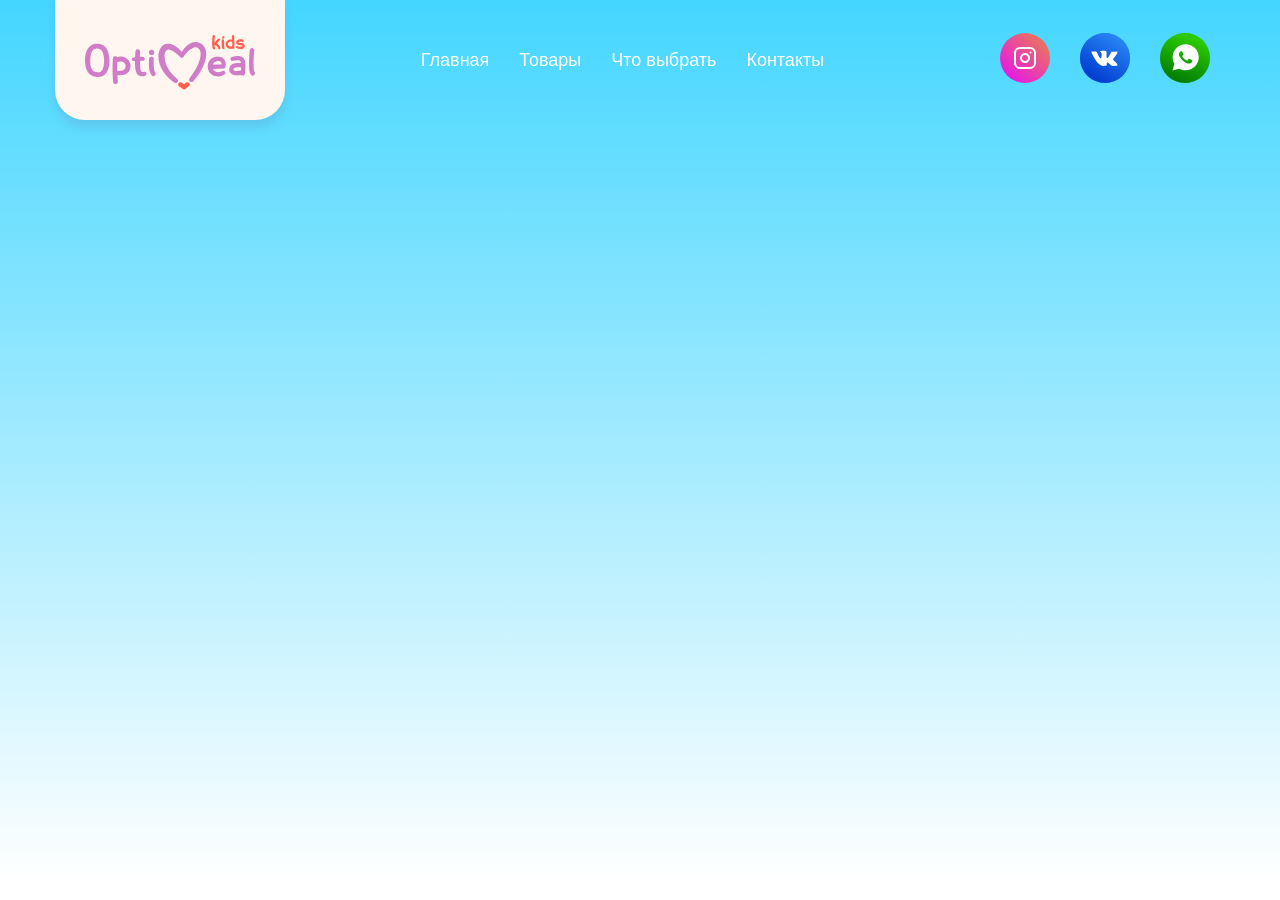
==== index.html @ 4600ac70 "Сверстали шапку" ====
<!DOCTYPE html>
<html lang="ru">
<head>
    <meta charset="UTF-8">
    <meta name="viewport" content="width=device-width, initial-scale=1.0">
    <link rel="preconnect" href="https://fonts.googleapis.com">
    <link rel="preconnect" href="https://fonts.gstatic.com" crossorigin>
    <link href="https://fonts.googleapis.com/css2?family=M+PLUS+Rounded+1c&display=swap" rel="stylesheet">
    <link rel="stylesheet" href="CSS/normalize.css">
    <link rel="stylesheet" href="CSS/style.css">
    <title>Детский мир</title>
</head>
<body>
    <header class="header">
        <div class="navbar container">
            <div class="logo-box">
                <a href="index.html" class="logo-link">
                    <img src="img/logo.svg" alt="logo-detmir" class="logo">
                </a>
            </div>
            <nav class="nav">
                <ul class="menu">
                    <li class="menu-item">
                        <a href="#" class="menu-link">Главная</a>
                    </li>
                    <li class="menu-item">
                        <a href="#" class="menu-link">Товары</a>
                    </li>
                    <li class="menu-item">
                        <a href="#" class="menu-link">Что выбрать</a>
                    </li>
                    <li class="menu-item">
                        <a href="#" class="menu-link">Контакты</a>
                    </li>
                </ul>
            </nav>
            <div class="social">
                <ul class="social-list">
                    <li class="social-item">
                        <a href="#" class="social-link">
                            <img src="img/instagramm.svg" alt="instagramm" class="social-icon">
                        </a>
                    </li>
                    <li class="social-item">
                        <a href="#" class="social-link">
                            <img src="img/vk.svg" alt="vk" class="social-icon">
                        </a>
                    </li>
                    <li class="social-item">
                        <a href="#" class="social-link">
                            <img src="img/watsapp.svg" alt="watsapp" class="social-icon">
                        </a>
                    </li>
                </ul>
            </div>
        </div>
    </header>
</body>
</html>
---- CSS/style.css ----
* {
    box-sizing: border-box;
}
body {
    font-family: "Rounded Mplus 1c", sans-serif;
}
.header {
    background: linear-gradient(360deg, rgba(245, 245, 245, 0) 1.5%, #44d6ff 100%);
    max-width: 1921px;
    height: 896px;
}
.container {
    max-width: 1170px;
    display: flex;
    justify-content: space-between;
    align-items: center;
    margin: auto;
}
.logo-box {
    border-radius: 0 0 30px 30px;
    width: 230px;
    height: 120px;
    box-shadow: 0 7px 8px 0 rgba(97, 123, 163, 0.21);
    background: #fff6ef;
    margin-right: 15px;
}
.logo {
    margin: 35px 30px 30px 30px;
}
.menu {
    margin: 0;
    padding: 0;
    display: flex;
    list-style: none;
}
.menu-link {
    padding: 0 15px;
    text-decoration: none;
    color: white;
    font-weight: 400;
    font-size: 18px;
}
.menu-link:hover {
    border: 2px solid #fff;
    border-radius: 30px;
    width: 100px;
    height: 40px;
    font-weight: 800;
    padding: 6px;
}
.social-list {
    display: flex;
    list-style: none;
}
.social-icon {
    padding: 0 15px;
}
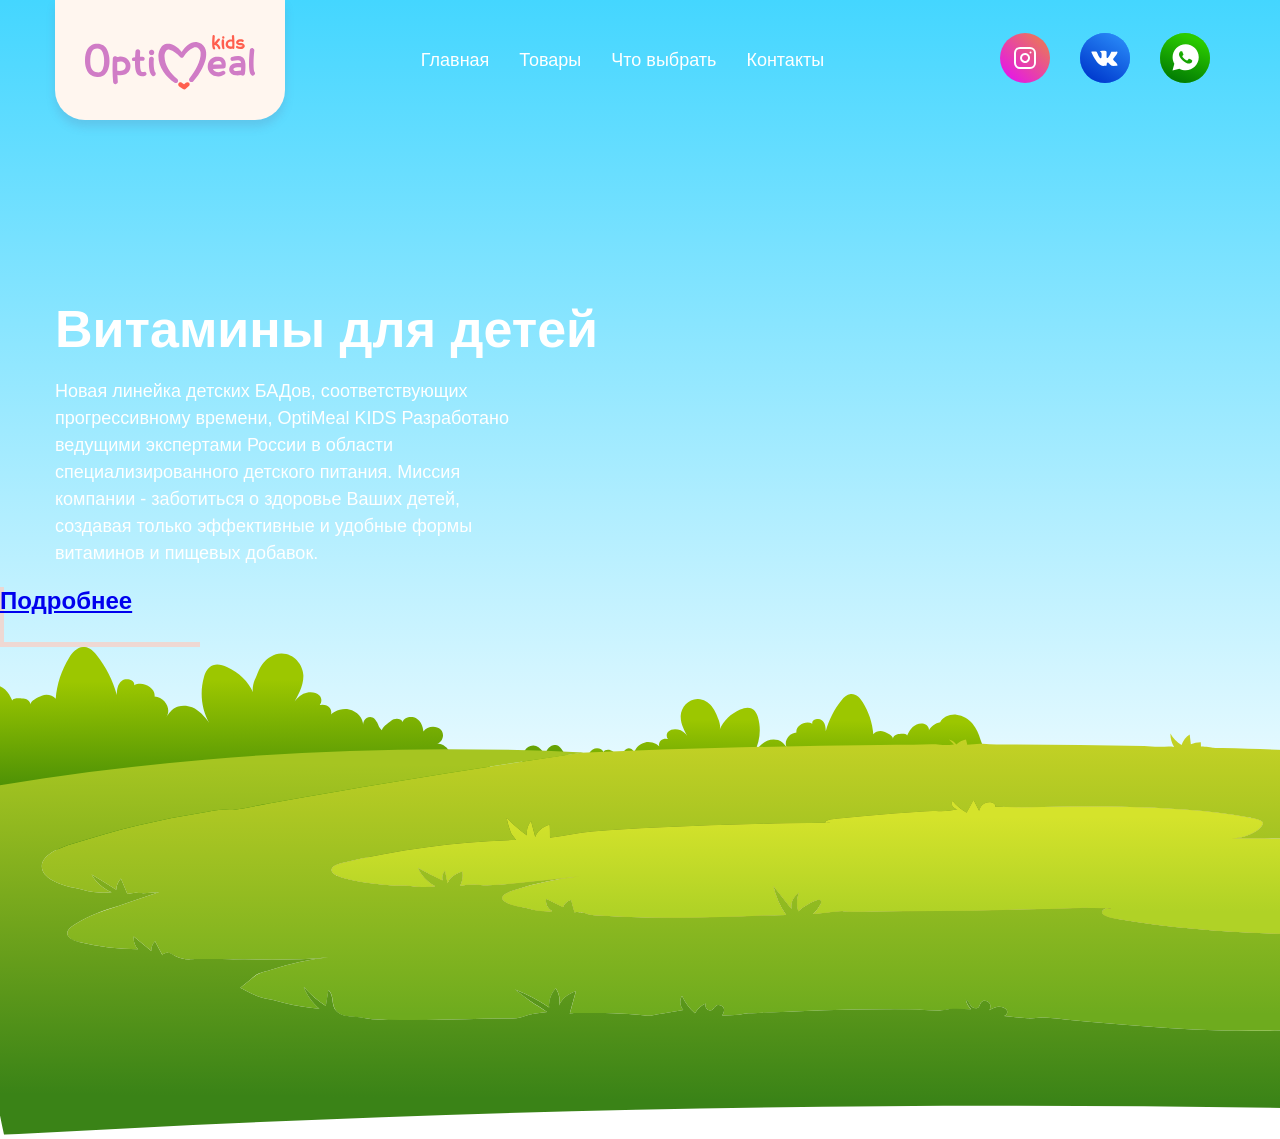
==== commit e8dbfccb: "Начали верстать main" ====
--- a/index.html
+++ b/index.html
@@ -54,6 +54,93 @@
                 </ul>
             </div>
         </div>
+        <div class="text container">
+            <div class="text-info">
+                <h1 class="text-title">Витамины для детей</h1>
+                <p class="text-description">Новая линейка детских БАДов, соответствующих прогрессивному времени, OptiMeal KIDS 
+                Разработано ведущими экспертами России в области специализированного детского питания. 
+                Миссия компании - заботиться о здоровье Ваших детей, создавая только эффективные и удобные формы витаминов и пищевых добавок.</p>
+            </div>
+        </div>
+        <div class="button">
+                <a href="#" class="button-text">Подробнее</a>
+        </div>
+        <div>
+            <svg width="1920" height="488" viewBox="0 0 1920 488" fill="none" xmlns="http://www.w3.org/2000/svg">
+            <g clip-path="url(#clip0_605_88)">
+                <path d="M540.56 202.66C542.46 202.66 545.83 200.22 547.38 199.32C549.701 197.995 551.924 196.505 554.03 194.86C557.03 192.46 558.61 189.86 560.35 186.77C562.52 182.85 566.29 180.01 569.75 176.97L582.49 165.77C586.49 162.21 590.55 158.63 594.62 155.1C595.749 153.926 597.275 153.213 598.9 153.1C609.34 151.72 619.99 151.96 630.51 152.23C632.02 147.57 628.24 142.14 622.81 141.18C617.38 140.22 611.47 143.93 610.81 148.73C613.19 142.82 606.57 136.35 599.43 135.87C592.29 135.39 585.62 139.23 580.84 143.87C582.71 139.87 584.62 135.8 584.44 131.51C584.26 127.22 581.44 122.72 576.66 121.64C571.88 120.56 566.23 124.64 567.74 128.74C568.938 124.997 569.26 121.028 568.681 117.141C568.102 113.254 566.637 109.551 564.4 106.32C562.92 104.13 560.63 100.14 558.2 98.64C557.403 98.2481 556.535 98.0212 555.649 97.9731C554.762 97.925 553.875 98.0566 553.04 98.36C546.35 100.24 543.04 109.36 548.58 113.72C546.36 108.83 540.58 98.72 533.51 98.42C524.51 98.06 521.37 109.27 522.36 115.12C523.23 120.27 523.73 125.41 525.27 130.47C525.47 127.11 521.84 123.97 517.99 124.18C514.14 124.39 510.99 127.9 511.66 131.18C513.53 126.05 509.41 119.91 503.39 118.83C497.37 117.75 490.82 121.99 490.24 127.34C493.94 119.98 484.52 111.28 475.39 112.25C466.26 113.22 459.62 121.02 458.29 128.98C459.596 127.047 460.178 124.715 459.933 122.396C459.688 120.076 458.631 117.917 456.95 116.3C455.019 114.596 452.652 113.464 450.113 113.031C447.575 112.599 444.966 112.882 442.58 113.85C447.47 113.45 451.09 108.48 449.44 104.44C447.79 100.4 440.51 94.84 436.44 97.25C442.84 95.2 445.19 86.97 440.65 82.52C436.11 78.07 426.5 79.18 423.44 84.52C422.89 79.6 421.13 74.35 416.51 71.52C411.89 68.69 403.94 70.08 402.7 74.89C400.98 71.08 394.25 71.03 390.87 73.89C387.49 76.75 382.63 79.28 381.87 83.32C379.3 81.41 378.46 78.32 377.21 75.59C375.96 72.86 373.62 69.98 370.21 69.89C368.925 69.9206 367.673 70.3044 366.592 70.9994C365.511 71.6944 364.642 72.6737 364.08 73.83C363.02 75.99 363.19 76.83 363.16 79.21C363.77 71.67 357.48 64.16 349.09 62.39C340.7 60.62 331.18 64.82 327.81 71.78C328.769 71.1645 329.576 70.3389 330.17 69.3657C330.763 68.3925 331.128 67.2972 331.235 66.1624C331.343 65.0277 331.192 63.8833 330.792 62.8157C330.393 61.7481 329.756 60.7853 328.93 60C325.39 56.8 318.6 57.1 315.44 60.6C321.2 59.75 323.21 52.34 319.44 48.48C315.67 44.62 308.49 44.41 303.37 46.86C298.25 49.31 294.83 53.79 292.22 58.35C297.96 48.82 303.85 38.72 303.35 27.95C302.85 17.18 293.35 5.94998 281.03 6.43998C273.95 6.71998 267.63 10.77 263.52 15.82C261.111 18.8953 259.136 22.287 257.65 25.9C256.88 27.67 256.29 29.51 255.5 31.28C255.13 32.11 254.7 32.88 254.38 33.71C253.33 36.43 251.96 42.83 253.13 45.58C248.46 34.58 238.89 25.21 226.9 19.93C222.58 18.03 217.46 16.64 212.99 18.24C207.88 20.08 205.42 25.12 204.04 29.79C199.602 45.1452 201.399 61.6311 209.04 75.67C204.45 69.67 199.53 63.48 192.14 60.32C187.723 58.4768 182.817 58.16 178.2 59.42C176.122 59.9775 174.2 61.0037 172.58 62.42C171.8 63.12 171.13 63.92 170.39 64.63C168.61 66.34 167.63 68.2 166.19 70.15C171.94 62.41 165.09 50.24 154.58 49.5C155.82 40.74 142.51 33.5 134.07 38.33C135.62 33.33 126.43 30.42 121.94 33.72C117.45 37.02 116.94 42.82 116.83 47.95C112.918 33.3522 106.008 19.7294 96.54 7.94998C93.61 4.28998 89.87 0.479986 84.79 0.0199861C77.9 -0.600014 72.59 5.11998 69.29 10.45C61.5074 22.9094 56.8487 37.0639 55.71 51.71C52.59 48.11 46.48 46.78 41.79 48.71C37.1 50.64 29.46 54.12 30.6 58.53C30.76 55.47 28.1 52.48 24.67 51.87C21.24 51.26 13.49 50.54 12.25 53.41C10.39 49.55 8.37 45.65 5.09 42.6C1.81 39.55 -2.99 37.45 -7.72 38.12C-12.45 38.79 -16.58 42.84 -15.72 46.96C-17.8 41.96 -24.22 37.43 -30.22 36.33C-33.48 29.48 -42.71 25.71 -51.13 26.57C-59.55 27.43 -66.98 32.19 -71.96 38.19C-76.94 44.19 -79.77 51.33 -82.05 58.48C-88.79 80.02 -104.05 97.8 -108.73 119.76C-111.73 133.95 -112.99 149.43 -105 162.06C-95 177.89 -73.45 184.85 -53.39 189.26C5.66 202.21 67.07 203.79 127.92 205.26C242.49 208.13 357.08 210.99 471.69 211.36C495.11 211.48 519.35 211.29 540.56 202.66Z" fill="url(#paint0_linear_605_88)" />
+                <path d="M1446.22 204.236C1444.74 204.236 1442.12 202.343 1440.91 201.645C1439.11 200.618 1437.38 199.461 1435.74 198.185C1433.41 196.323 1432.18 194.306 1430.83 191.909C1429.14 188.868 1426.21 186.665 1423.52 184.307L1413.61 175.618C1410.5 172.857 1407.34 170.079 1404.17 167.341C1403.3 166.43 1402.11 165.877 1400.85 165.789C1392.73 164.719 1384.44 164.905 1376.26 165.115C1375.09 161.499 1378.03 157.287 1382.25 156.542C1386.47 155.798 1391.07 158.676 1391.58 162.399C1389.73 157.815 1394.88 152.795 1400.43 152.423C1405.99 152.051 1411.17 155.03 1414.89 158.629C1413.44 155.526 1411.95 152.369 1412.09 149.041C1412.23 145.713 1414.42 142.222 1418.14 141.384C1421.86 140.546 1426.25 143.711 1425.08 146.892C1424.15 143.988 1423.9 140.91 1424.35 137.894C1424.8 134.878 1425.94 132.006 1427.68 129.499C1428.83 127.8 1430.61 124.705 1432.5 123.541C1433.12 123.237 1433.79 123.061 1434.48 123.024C1435.17 122.987 1435.86 123.089 1436.51 123.324C1441.72 124.783 1444.29 131.858 1439.98 135.24C1441.71 131.446 1446.2 123.604 1451.7 123.371C1458.7 123.092 1461.14 131.788 1460.37 136.326C1459.7 140.321 1459.31 144.309 1458.11 148.234C1457.96 145.627 1460.78 143.192 1463.77 143.354C1466.77 143.517 1469.22 146.24 1468.7 148.785C1467.24 144.805 1470.45 140.042 1475.13 139.204C1479.81 138.366 1484.9 141.656 1485.36 145.806C1482.48 140.096 1489.8 133.347 1496.9 134.1C1504.01 134.852 1509.17 140.903 1510.2 147.078C1509.19 145.579 1508.74 143.77 1508.93 141.97C1509.12 140.17 1509.94 138.496 1511.25 137.241C1512.75 135.92 1514.59 135.042 1516.56 134.706C1518.54 134.37 1520.57 134.59 1522.42 135.341C1518.62 135.031 1515.8 131.175 1517.09 128.041C1518.37 124.907 1524.03 120.594 1527.2 122.463C1522.22 120.873 1520.39 114.488 1523.92 111.036C1527.45 107.584 1534.93 108.445 1537.31 112.588C1537.74 108.771 1539.11 104.698 1542.7 102.503C1546.29 100.307 1552.48 101.386 1553.44 105.117C1554.78 102.162 1560.01 102.123 1562.64 104.341C1565.27 106.56 1569.05 108.523 1569.64 111.657C1571.64 110.175 1572.29 107.778 1573.26 105.66C1574.24 103.542 1576.06 101.308 1578.71 101.238C1579.71 101.262 1580.68 101.56 1581.52 102.099C1582.36 102.638 1583.04 103.398 1583.48 104.295C1584.3 105.97 1584.17 106.622 1584.19 108.468C1583.72 102.619 1588.61 96.7932 1595.13 95.4201C1601.66 94.047 1609.06 97.3052 1611.69 102.705C1610.94 102.227 1610.31 101.587 1609.85 100.832C1609.39 100.077 1609.1 99.2269 1609.02 98.3467C1608.94 97.4664 1609.05 96.5786 1609.37 95.7504C1609.68 94.9222 1610.17 94.1753 1610.81 93.5661C1613.57 91.0836 1618.85 91.3164 1621.31 94.0315C1616.83 93.3721 1615.26 87.6237 1618.19 84.6293C1621.13 81.6349 1626.71 81.472 1630.69 83.3726C1634.68 85.2732 1637.34 88.7486 1639.37 92.2861C1634.9 84.8931 1630.32 77.0579 1630.71 68.7029C1631.1 60.348 1638.49 51.6362 1648.07 52.0163C1653.57 52.2335 1658.49 55.3753 1661.69 59.2929C1663.56 61.6786 1665.1 64.3098 1666.25 67.1126C1666.85 68.4857 1667.31 69.9131 1667.92 71.2862C1668.21 71.9301 1668.55 72.5274 1668.8 73.1713C1669.61 75.2814 1670.68 80.2462 1669.77 82.3796C1673.4 73.8462 1680.84 66.5773 1690.17 62.4813C1693.53 61.0074 1697.51 59.9291 1700.99 61.1703C1704.96 62.5977 1706.87 66.5075 1707.95 70.1303C1711.4 82.0423 1710 94.8315 1704.06 105.722C1707.63 101.068 1711.45 96.2657 1717.2 93.8143C1720.64 92.3844 1724.45 92.1387 1728.04 93.1161C1729.66 93.5486 1731.16 94.3447 1732.42 95.4434C1733.02 95.9864 1733.54 96.6071 1734.12 97.1578C1735.5 98.4844 1736.26 99.9273 1737.38 101.44C1732.91 95.4357 1738.24 85.9946 1746.41 85.4206C1745.45 78.6249 1755.8 73.0084 1762.37 76.7553C1761.16 72.8765 1768.31 70.6191 1771.8 73.1791C1775.29 75.7391 1775.69 80.2385 1775.77 84.2181C1778.82 72.8937 1784.19 62.3257 1791.56 53.1877C1793.83 50.3484 1796.74 47.3928 1800.69 47.0359C1806.05 46.5549 1810.18 50.9923 1812.75 55.1271C1818.8 64.7926 1822.43 75.7731 1823.31 87.135C1825.74 84.3423 1830.49 83.3105 1834.14 84.8077C1837.78 86.3049 1843.73 89.0046 1842.84 92.4257C1842.72 90.0519 1844.78 87.7323 1847.45 87.2591C1850.12 86.7859 1856.15 86.2274 1857.11 88.4538C1858.56 85.4594 1860.13 82.4339 1862.68 80.0678C1865.23 77.7018 1868.96 76.0727 1872.64 76.5924C1876.32 77.1122 1879.53 80.254 1878.87 83.4501C1880.48 79.5713 1885.48 76.0571 1890.14 75.2038C1892.68 69.8898 1899.86 66.9652 1906.41 67.6324C1912.95 68.2995 1918.73 71.9921 1922.61 76.6467C1926.48 81.3013 1928.68 86.8402 1930.45 92.3869C1935.7 109.097 1947.56 122.89 1951.2 139.926C1953.54 150.934 1954.52 162.942 1948.3 172.74C1940.53 185.021 1923.76 190.42 1908.16 193.841C1862.24 203.887 1814.48 205.113 1767.15 206.253C1678.04 208.48 1588.92 210.698 1499.78 210.985C1481.57 211.078 1462.72 210.931 1446.22 204.236Z" fill="url(#paint1_linear_605_88)" />
+                <path d="M496.219 204.236C494.741 204.236 492.12 202.343 490.915 201.645C489.109 200.618 487.381 199.461 485.742 198.185C483.409 196.323 482.18 194.306 480.827 191.909C479.139 188.868 476.207 186.665 473.516 184.307L463.608 175.618C460.497 172.857 457.339 170.079 454.174 167.341C453.295 166.43 452.109 165.877 450.845 165.789C442.725 164.719 434.442 164.905 426.26 165.115C425.086 161.499 428.026 157.287 432.249 156.542C436.472 155.798 441.069 158.676 441.582 162.399C439.731 157.815 444.88 152.795 450.433 152.423C455.986 152.051 461.173 155.03 464.891 158.629C463.437 155.526 461.951 152.369 462.091 149.041C462.231 145.713 464.424 142.222 468.142 141.384C471.86 140.546 476.254 143.711 475.08 146.892C474.148 143.988 473.897 140.91 474.348 137.894C474.798 134.878 475.937 132.006 477.677 129.499C478.828 127.8 480.609 124.705 482.499 123.541C483.119 123.237 483.794 123.061 484.484 123.024C485.173 122.987 485.863 123.089 486.513 123.324C491.716 124.783 494.29 131.858 489.981 135.24C491.708 131.446 496.203 123.604 501.702 123.371C508.702 123.092 511.144 131.788 510.374 136.326C509.697 140.321 509.308 144.309 508.111 148.234C507.955 145.627 510.778 143.192 513.773 143.354C516.767 143.517 519.217 146.24 518.696 148.785C517.241 144.805 520.446 140.042 525.128 139.204C529.81 138.366 534.904 141.656 535.355 145.806C532.477 140.096 539.804 133.347 546.905 134.1C554.006 134.852 559.17 140.903 560.204 147.078C559.188 145.579 558.736 143.77 558.926 141.97C559.117 140.17 559.939 138.496 561.246 137.241C562.748 135.92 564.589 135.042 566.564 134.706C568.538 134.37 570.567 134.59 572.423 135.341C568.619 135.031 565.804 131.175 567.087 128.041C568.371 124.907 574.033 120.594 577.198 122.463C572.22 120.873 570.393 114.488 573.924 111.036C577.455 107.584 584.929 108.445 587.309 112.588C587.737 108.771 589.105 104.698 592.699 102.503C596.292 100.307 602.475 101.386 603.439 105.117C604.777 102.162 610.011 102.123 612.64 104.341C615.269 106.56 619.049 108.523 619.64 111.657C621.639 110.175 622.292 107.778 623.264 105.66C624.236 103.542 626.056 101.308 628.708 101.238C629.708 101.262 630.681 101.56 631.522 102.099C632.363 102.638 633.039 103.398 633.476 104.295C634.3 105.97 634.168 106.622 634.191 108.468C633.717 102.619 638.609 96.7932 645.134 95.4201C651.66 94.047 659.064 97.3052 661.685 102.705C660.939 102.227 660.311 101.587 659.85 100.832C659.388 100.077 659.105 99.2269 659.021 98.3467C658.937 97.4664 659.055 96.5786 659.365 95.7504C659.676 94.9222 660.171 94.1753 660.814 93.5661C663.567 91.0836 668.848 91.3164 671.306 94.0315C666.826 93.3721 665.263 87.6237 668.195 84.6293C671.127 81.6349 676.711 81.472 680.693 83.3726C684.675 85.2732 687.335 88.7486 689.365 92.2861C684.901 84.8931 680.32 77.0579 680.709 68.7029C681.098 60.348 688.486 51.6362 698.068 52.0163C703.575 52.2335 708.49 55.3753 711.686 59.2929C713.56 61.6786 715.096 64.3098 716.252 67.1126C716.851 68.4857 717.31 69.9131 717.924 71.2862C718.212 71.9301 718.546 72.5274 718.795 73.1713C719.612 75.2814 720.677 80.2462 719.767 82.3796C723.399 73.8462 730.842 66.5773 740.168 62.4813C743.527 61.0074 747.51 59.9291 750.986 61.1703C754.96 62.5977 756.874 66.5075 757.947 70.1303C761.399 82.0423 760.001 94.8315 754.058 105.722C757.628 101.068 761.455 96.2657 767.202 93.8143C770.637 92.3844 774.453 92.1387 778.044 93.1161C779.66 93.5486 781.155 94.3447 782.415 95.4434C783.022 95.9864 783.543 96.6071 784.118 97.1578C785.503 98.4844 786.265 99.9273 787.385 101.44C782.913 95.4357 788.24 85.9946 796.414 85.4206C795.45 78.6249 805.802 73.0084 812.366 76.7553C811.161 72.8765 818.308 70.6191 821.8 73.1791C825.292 75.7391 825.689 80.2385 825.774 84.2181C828.817 72.8937 834.191 62.3257 841.555 53.1877C843.834 50.3484 846.743 47.3928 850.694 47.0359C856.052 46.5549 860.182 50.9923 862.749 55.1271C868.802 64.7926 872.425 75.7731 873.31 87.135C875.737 84.3423 880.489 83.3105 884.137 84.8077C887.784 86.3049 893.726 89.0046 892.84 92.4257C892.715 90.0519 894.784 87.7323 897.452 87.2591C900.12 86.7859 906.147 86.2274 907.111 88.4538C908.558 85.4594 910.129 82.4339 912.68 80.0678C915.231 77.7018 918.964 76.0727 922.643 76.5924C926.322 77.1122 929.534 80.254 928.865 83.4501C930.483 79.5713 935.476 76.0571 940.142 75.2038C942.678 69.8898 949.857 66.9652 956.405 67.6324C962.954 68.2995 968.733 71.9921 972.606 76.6467C976.479 81.3013 978.68 86.8402 980.453 92.3869C985.695 109.097 997.564 122.89 1001.2 139.926C1003.54 150.934 1004.52 162.942 998.303 172.74C990.525 185.021 973.765 190.42 958.163 193.841C912.237 203.887 864.475 205.113 817.149 206.253C728.043 208.48 638.92 210.698 549.782 210.985C531.568 211.078 512.715 210.931 496.219 204.236Z" fill="url(#paint2_linear_605_88)" />
+                <path d="M1111.19 261.19C1111.32 261.19 1111.45 261.19 1111.57 261.25C1111.45 261.212 1111.32 261.192 1111.19 261.19Z" fill="url(#paint3_linear_605_88)" />
+                <path d="M381.25 137.12C368.057 139.32 354.88 141.54 341.72 143.78C317.347 147.927 293.013 152.16 268.72 156.48C256.84 158.6 244.85 161.36 232.82 162.89C229.27 163.34 226.03 162.82 222.5 162.84C217.08 162.84 211.5 164.12 206.23 164.96C160.056 172.197 114.535 183.112 70.1 197.6C57.1 201.86 42.38 208.43 41.85 218.85C41.25 230.55 58.75 237.66 73.95 240.74C80.6 242.08 86.54 244.21 93.43 245.04C99.4736 245.762 105.575 245.869 111.64 245.36C102.56 241.31 95.4 234.95 91.64 227.6C99.86 232.647 108.06 237.71 116.24 242.79C116.349 238.57 118.025 234.543 120.94 231.49L127.39 247.12C130.07 246.43 132.797 245.942 135.55 245.66C137.38 245.57 139.11 246.03 140.93 246.09C146.93 246.32 153.38 245.5 159.34 244.91C157.845 245.282 156.383 245.777 154.97 246.39L146.1 249.39L130.68 254.66C123.04 257.26 115.41 259.96 107.68 262.39C103.83 263.6 100.07 265.03 96.41 266.54C89.1932 269.481 82.2127 272.971 75.53 276.98C71.03 279.69 66.34 283.45 67.44 287.65C68.54 291.85 74.65 293.94 80.06 295.24C99.0924 299.776 118.575 302.155 138.14 302.33C136.532 300.64 135.31 298.622 134.559 296.413C133.808 294.205 133.545 291.86 133.79 289.54C139.65 294.36 145.503 299.187 151.35 304.02C151.232 302.232 151.503 300.439 152.145 298.766C152.788 297.093 153.786 295.58 155.07 294.33C157.55 298.957 160.023 303.593 162.49 308.24C162.81 306.29 166.16 305.36 168.68 305.9C171.2 306.44 173.13 307.9 175.24 309.04C180.324 311.681 186.049 312.838 191.76 312.38C194.241 312.041 196.746 311.9 199.25 311.96C202.65 312.24 206.11 312.1 209.52 312.1C248.44 312.1 290.67 314.36 328.39 310.26C308.942 312.386 289.779 316.593 271.23 322.81C267.34 324.12 262.55 325.11 258.78 326.64C255.47 327.98 252.89 330.74 250.34 332.76C247.007 335.387 243.673 338.027 240.34 340.68C249.03 345.36 258.44 350.93 269.25 352.17C274.52 352.77 279.43 354.76 284.46 356.04C295.937 358.951 307.65 360.842 319.46 361.69C312.436 355.801 307.011 348.234 303.69 339.69C310.21 347.099 317.686 353.609 325.92 359.05C326.76 353.717 327.603 348.383 328.45 343.05C334.63 348.79 330.8 358.05 336.45 364.13C340.08 368.04 346.53 369.45 352.54 369.65C357.479 369.9 362.39 370.535 367.23 371.55C374.04 372.8 381.41 372.68 388.38 372.88C396.32 373.1 404.263 373.207 412.21 373.2C430 373.2 447.79 372.74 465.56 372.29C477.34 371.99 489.11 371.69 500.89 371.52C506.07 371.45 511.41 371.76 516.58 371.25C519.277 370.936 521.921 370.263 524.44 369.25C531.82 366.45 539.36 366.47 547.23 365.05C542.07 361.32 536.08 358.14 530.8 354.46C525.36 350.68 520.137 346.723 515.13 342.59C527.09 347.405 538.534 353.412 549.29 360.52C548.49 353.81 550.82 346.91 555.78 341.3C557.516 343.827 558.697 346.693 559.243 349.71C559.789 352.726 559.69 355.825 558.95 358.8C561.32 352.35 567.76 346.8 575.95 344.24C573.89 351.7 571.847 359.157 569.82 366.61C570.04 365.79 590.97 366.12 593.09 366.13C601.01 366.13 608.923 366.28 616.83 366.58C624.737 366.88 632.627 367.357 640.5 368.01C645.44 368.41 648.4 369.46 652.92 368.36C656.15 367.56 659.6 367.13 662.92 366.55L683.36 362.96C681.671 361.017 680.627 358.597 680.375 356.035C680.122 353.473 680.673 350.895 681.95 348.66C685.001 355.362 689.431 361.345 694.95 366.22C697.421 362.006 701.119 358.646 705.55 356.59C705.231 358.163 705.427 359.797 706.11 361.25C706.635 362.06 707.396 362.691 708.289 363.057C709.183 363.424 710.167 363.508 711.11 363.3C713.83 362.59 714.18 359.58 716.62 358.41C719.33 357.12 723.09 359.02 723.85 361.41C724.61 363.8 723.36 366.21 722.14 368.46C727.77 368.2 733.44 368.06 739.06 367.68C740.91 367.56 742.41 367.02 744.19 366.75C746.941 366.469 749.705 366.329 752.47 366.33C799.72 364.21 847.02 362.11 894.38 362.38C902.887 362.42 911.39 362.55 919.89 362.77C926.57 362.94 933.33 363.47 940.01 363.42C941.269 363.422 942.526 363.328 943.77 363.14C945.77 362.83 947.56 362.28 949.57 362.14C956.62 361.56 964.13 362.14 971.22 362.25C968.495 359.655 966.608 356.305 965.8 352.63C968.3 353.69 969.12 356.05 970.31 358.02C971.5 359.99 974.19 362.02 976.85 361.19C980.27 360.14 979.48 355.82 982.54 354.25C985.03 352.98 988.64 354.49 989.74 356.6C990.84 358.71 990.21 361.1 989.56 363.32C992.021 361.409 994.956 360.206 998.05 359.84C1001.3 359.53 1004.9 360.54 1006.51 362.71C1008.12 364.88 1007.03 368.1 1003.98 369C1011.81 369.78 1019.64 370.66 1027.48 371.36C1032.54 371.82 1036.97 370.64 1041.94 370.62C1049.53 370.62 1057.39 371.84 1064.94 372.51L1088.65 374.63C1112.51 376.75 1136.37 378.79 1160.29 380.41L1163.83 380.65C1183.09 381.92 1202.37 382.89 1221.69 383.41C1231.54 383.67 1241.4 383.803 1251.26 383.81C1260.78 383.81 1270.43 383.91 1279.93 383.38C1281.14 383.31 1282.23 383.05 1283.4 382.89C1284.85 382.782 1286.31 382.819 1287.75 383C1291.17 383.207 1294.61 383.063 1298 382.57C1302.36 381.953 1306.62 380.714 1310.63 378.89C1299.35 364.12 1293.63 346.89 1294.39 329.89C1300.6 342.363 1307.99 354.207 1316.47 365.26C1316.37 357.81 1319.8 350.36 1326.03 344.61C1326.68 353.246 1325.84 361.93 1323.54 370.28C1330.69 362.28 1338.72 353.72 1350.88 350.65C1347.94 357.657 1345.01 364.657 1342.08 371.65C1341.53 372.97 1340.99 374.45 1341.78 375.65C1342.69 377.07 1344.94 377.65 1346.96 377.95C1354.52 379.243 1362.23 379.458 1369.86 378.59C1374.76 377.98 1378.62 375.59 1383.6 375.07C1391.23 374.33 1398.91 373.82 1406.6 373.07C1421.24 371.64 1435.83 369.84 1450.25 367.42C1464.56 365.073 1478.74 361.962 1492.72 358.1L1493.55 357.86C1497.1 356.86 1500.7 355.76 1503.55 353.86C1506.4 351.96 1508.47 349.15 1507.99 346.3C1507.51 343.45 1504.85 341.3 1502.21 339.3C1485.06 326.59 1463.48 317.3 1440.21 312.52C1442.2 312.808 1444.2 312.995 1446.21 313.08L1453.39 313.73C1458.57 314.203 1463.75 314.667 1468.94 315.12C1478.94 315.993 1488.92 316.827 1498.88 317.62C1518.34 319.18 1537.77 320.97 1557.2 322.7C1567.12 323.57 1577.04 324.44 1586.97 325.24C1591.52 325.6 1596.08 326.03 1600.64 326.24C1601.48 326.295 1602.31 326.295 1603.15 326.24C1605.7 326.06 1607.97 325.37 1610.6 325.34L1622.6 325.2L1628.6 325.13C1619.47 323.63 1611.32 318.95 1606.97 312.71C1614.92 316.57 1622.85 320.433 1630.77 324.3C1630.92 322.47 1631.13 320.52 1632.62 319.08C1634.11 317.64 1637.39 317.08 1638.94 318.52C1640.49 319.96 1639.45 321.92 1638.41 323.52C1643.64 320.537 1649.09 317.953 1654.71 315.79C1656.86 314.95 1659.96 314.33 1661.34 315.79C1662.18 316.71 1661.83 317.96 1661.34 319.01C1659.57 322.831 1656.92 326.179 1653.61 328.78C1654.11 328.36 1657.37 328.45 1658.16 328.38L1663.16 327.94L1673 327.1C1675.91 326.85 1679.36 326.15 1682.27 326.44C1685.14 326.621 1688.02 326.588 1690.88 326.34C1697.88 325.98 1704.88 325.18 1711.88 325.22C1717.06 325.22 1722.24 325.22 1727.41 324.95C1737.72 324.477 1748 323.422 1758.19 321.79C1778.14 318.727 1797.65 313.313 1816.33 305.66C1818.87 304.6 1821.33 303.49 1823.85 302.35C1828.48 300.22 1833.4 297.49 1834.25 293.47C1834.93 290.23 1832.73 287.04 1830.32 284.27C1822.22 274.95 1810.94 267.15 1797.82 261.83C1807.86 262.485 1817.93 262.635 1827.98 262.28C1831 262.331 1834.02 262.045 1836.98 261.43C1840.33 260.56 1844.31 261.04 1847.82 261.08C1848.92 261.08 1850.2 261.08 1850.82 260.4C1851.73 259.53 1850.92 258.28 1850.15 257.33C1845.78 252.059 1843.53 245.342 1843.86 238.5C1849.57 244.157 1854.38 250.664 1858.1 257.79C1860.25 252.94 1865.9 249.06 1872.59 247.85C1871.1 251.183 1869.61 254.517 1868.13 257.85C1868.31 257.44 1873.13 256.85 1873.83 256.74L1879.76 255.58C1883.52 254.85 1887.34 254.22 1891.02 253.32C1898.51 251.493 1905.89 249.443 1913.17 247.17C1915.09 246.57 1917.01 245.96 1918.91 245.34L1919.91 245.02V203.43L1917.84 202.65C1892.06 193.13 1865.77 184.383 1838.96 176.41C1831.38 174.15 1822.88 172.52 1815.78 169.5C1814.29 168.745 1812.75 168.104 1811.17 167.58C1799.98 164.58 1786.67 163.76 1774.98 162.06C1750.56 158.487 1726.08 155.13 1701.55 151.99C1652.48 145.703 1603.23 140.26 1553.8 135.66C1534.57 133.88 1514.68 130.4 1495.33 132.66C1486.48 133.71 1478.61 132.74 1469.86 131.38C1445.38 127.587 1420.86 123.873 1396.31 120.24C1358.01 114.58 1319.63 109.123 1281.16 103.87C1300.65 104.183 1320.14 104.573 1339.61 105.04C1326.28 104.5 1312.92 103.98 1299.54 103.48C1282.41 102.853 1265.28 102.277 1248.15 101.75C1239.62 101.48 1231.09 101.17 1222.56 100.99C1219.38 100.93 1216.56 101.37 1213.38 100.84C1212.38 100.67 1200.94 99.1 1200.96 99.75C1200.96 98.21 1200.85 96.67 1200.8 95.14C1197.38 95.1054 1194 95.7866 1190.86 97.14C1190.47 93.9066 1190.07 90.6766 1189.68 87.45C1185.87 89.9759 1183 93.6979 1181.54 98.03C1176.9 95.2028 1173.07 91.2241 1170.42 86.48C1170.34 91.2207 1171.62 95.8853 1174.11 99.92C1169.33 98.92 1165.19 99.62 1160.41 99.81C1155.2 100.02 1149.41 99.21 1144.21 99.11C1094.95 98.1566 1045.69 97.6066 996.42 97.46C991.78 97.46 987.42 97.27 982.92 96.83C977.92 96.35 972.21 97.43 967.26 97.83C966.83 96.09 966.41 94.34 965.98 92.6C962.378 93.3163 959.038 94.9998 956.32 97.47C954.534 94.9914 951.931 93.2212 948.97 92.47L953.97 97.58L949.32 97.91C946.196 98.1379 943.057 98.0542 939.95 97.66C931.48 96.66 921.95 97.66 913.34 97.66C902.287 97.7333 891.233 97.8233 880.18 97.93C834.127 98.39 788.083 99.2033 742.05 100.37C688.31 101.703 634.59 103.533 580.89 105.86C563.323 108.427 545.77 111.043 528.23 113.71C479.083 121.19 430.09 128.993 381.25 137.12ZM535.25 190.27C536.76 184.99 542.17 180.21 549.4 177.79C550.04 177.58 550.08 189.88 550.03 190.87C564.33 189.2 577.96 185.6 592.45 184.47C613.99 182.78 635.62 181.68 657.22 180.62C700.58 178.48 744 177.16 787.4 176.34C801.72 176.073 816.053 175.85 830.4 175.67C827.71 175.21 827.83 175.99 825.14 175.53C825.41 173.28 831.38 172.2 836.22 171.71C855.507 169.75 874.84 168.023 894.22 166.53C903.933 165.783 913.653 165.093 923.38 164.46C927.61 164.19 931.79 163.7 935.97 164.04C943.276 164.553 950.618 163.966 957.75 162.3C952.89 161.3 950.27 157.03 952.65 154.01C956.501 158.812 961.258 162.811 966.65 165.78C968.983 161.52 971.29 157.257 973.57 152.99C975.45 156.683 977.323 160.377 979.19 164.07C979.743 161.842 980.831 159.782 982.36 158.07C983.428 157.051 984.698 156.267 986.088 155.771C987.479 155.275 988.958 155.077 990.43 155.19C993.61 155.46 996.26 157.86 994.95 159.82C1005.83 159.82 1016.72 160.31 1027.52 160.1C1089.87 158.88 1156.8 158.43 1218.09 165.69C1228.09 166.87 1237.92 168.36 1247.42 170.28C1251.42 171.09 1256.42 171.85 1259.82 173.28C1264.36 175.13 1262.98 177.5 1261.13 179.71C1256.13 185.62 1245.49 190.34 1231.71 191.71C1237.29 191.16 1244.22 191.57 1249.98 191.56C1257.31 191.56 1264.65 191.577 1271.98 191.61C1307.45 191.9 1343.13 191.44 1379.2 193.61C1428.09 196.56 1476.97 199.87 1525.61 204.72C1534.74 205.63 1545.31 205.16 1552.61 209.17C1554.98 210.46 1560.04 211.79 1561.61 209.17C1562.44 207.78 1561.06 206.26 1559.92 204.94C1555.84 200.22 1554.37 194.54 1555.92 189.27C1559.3 194.537 1562.67 199.803 1566.02 205.07C1567.42 201.19 1571.37 197.8 1576.64 195.97C1576.4 200.282 1574.95 204.44 1572.46 207.97C1574.69 205.75 1579.83 205.04 1583.03 206.75C1586.23 208.46 1586.03 212.36 1582.52 213.55C1585.09 212.69 1590.65 213.34 1593.46 213.55C1597.28 213.83 1600.85 214.64 1604.61 215.12C1606.91 215.42 1609.14 215.26 1611.45 215.38C1615.39 215.719 1619.3 216.266 1623.18 217.02C1650.1 221.23 1677.25 226.66 1698.93 235.84C1704.29 238.11 1709.61 240.94 1710.02 244.11C1710.29 246.16 1708.41 248.03 1705.86 249.53C1700.1 252.733 1693.61 254.364 1687.02 254.26C1684.81 254.26 1664.73 256.77 1664.37 255.26C1663.75 252.58 1663.12 249.91 1662.5 247.26C1658.43 248.38 1655.39 250.98 1654.68 253.93C1652.38 250.277 1650.07 246.61 1647.76 242.93C1644.6 246.21 1650.16 251.08 1647.43 254.53C1644.5 258.23 1637.25 256.33 1632.43 256.53C1616.99 257.12 1601.1 256.34 1585.61 255.82C1572.09 255.36 1558.59 254.73 1545.1 253.93C1582.59 256.621 1619.92 261.22 1656.95 267.71C1666.27 269.36 1676.88 271.78 1679.86 276.24C1682.84 280.7 1677.27 283.66 1671.95 285.24C1654.43 290.55 1632.26 290.51 1613.34 291.05C1585.16 291.86 1556.9 291.63 1528.72 291.23C1514.92 291.043 1501.13 290.8 1487.34 290.5C1481.02 290.37 1474.49 290.57 1468.34 289.61C1466.06 289.23 1440.17 287.76 1440.14 287.83L1448.14 273.89C1448.67 272.96 1449.14 271.75 1448.01 271.07C1447.12 270.676 1446.13 270.561 1445.17 270.74C1437.17 271.53 1430.06 275.36 1427.09 280.47C1428.05 276.804 1427.85 272.931 1426.53 269.38C1420.9 272.08 1418 277.17 1419.4 281.83C1413.48 276.957 1407.54 272.1 1401.58 267.26C1404.06 274.47 1410.68 281.03 1419.67 285.2C1394.31 289.36 1368.46 288.49 1342.51 288.13C1267.37 287.05 1191.36 284.66 1117.97 271.96C1111.97 270.96 1105.38 269.55 1102.83 266.79C1100.83 264.6 1103.83 261.63 1108.15 261.09C1106.5 261.09 1104.88 261.09 1104.69 261.09L1093.83 260.99C1091.83 260.99 1090.11 260.86 1088.22 260.79C1085.85 260.71 1083.64 260.71 1081.22 260.79C1055.22 261.65 1029.16 262.18 1003.11 262.79C959.11 263.88 915.51 263.79 871.83 264.41C862.38 264.54 852.95 265.02 843.63 264.19C838.91 263.76 833.63 264.83 828.93 265.31L813.12 266.94C816.282 264.045 818.9 260.608 820.85 256.79C821.6 255.28 821.7 253.08 819.44 252.69C818.375 252.597 817.305 252.791 816.34 253.25C809.708 255.777 803.587 259.48 798.27 264.18C796.447 257.982 796.771 251.35 799.19 245.36C793.31 249.71 790.4 255.82 791.38 261.64C785.38 253.973 779.353 246.307 773.3 238.64C775.555 249.16 779.92 259.114 786.13 267.9C778.13 268.14 770.13 267.9 762.13 268.27C734.84 269.55 707.47 270.43 680.13 270.57C661.13 270.67 642.13 270.41 623.13 269.66C613.63 269.287 604.14 268.787 594.66 268.16C591.342 268.11 588.072 267.363 585.06 265.97C584.22 265.6 574.23 264.04 574.63 265.55C573.477 261.25 572.323 256.953 571.17 252.66C567.01 254.1 563.93 256.92 563.1 260.03C557.487 257.23 551.863 254.44 546.23 251.66C544.99 256.25 547.29 261.16 552.14 264.36C546.871 264.495 541.6 264.161 536.39 263.36C531.6 262.61 527.72 261 522.92 260.22C511.92 258.44 499.07 254.44 503.11 248.93C504.9 246.49 509.65 244.71 514.24 243.21C535.766 236.269 557.939 231.525 580.42 229.05C559.86 231.4 539.33 233.89 518.69 235.83C508.29 236.83 497.69 237.83 487.26 238.23C483.06 238.38 478.91 237.41 474.58 237.42C469.769 237.428 464.969 237.877 460.24 238.76C462.549 234.373 463.33 229.341 462.46 224.46C454.97 226.39 449.12 231.09 447.6 236.37C446.727 232.03 445.863 227.697 445.01 223.37C443.814 224.696 442.959 226.292 442.518 228.022C442.077 229.752 442.064 231.564 442.48 233.3C434.007 229.413 425.83 225.233 417.95 220.76C420.63 228.01 426.74 234.59 435.16 239.33C426.41 240.71 419.46 240.05 410.84 239.03C404.05 238.22 397.06 238.9 390.2 238.35C383.09 237.79 376.03 237.16 369.01 236.12C359.798 234.749 350.675 232.833 341.69 230.38C336.89 229.07 331.31 226.66 331.61 222.81C331.91 218.96 337.5 217.09 342.24 215.95C399.233 202.373 457.475 194.706 516.04 193.07C514.936 191.247 513.689 189.515 512.31 187.89C510.99 186.53 510.59 184.72 510 183.1C508.638 179.309 507.562 175.422 506.78 171.47C506.78 171.23 506.69 171 506.65 170.76C512.789 177.344 519.592 183.275 526.95 188.46C526.647 185.947 526.854 183.399 527.559 180.967C528.263 178.536 529.451 176.272 531.05 174.31L535.25 190.27Z" fill="url(#paint4_linear_605_88)" />
+                <path d="M526.95 188.46C519.606 183.273 512.816 177.341 506.69 170.76C506.69 171 506.78 171.23 506.82 171.47C507.602 175.422 508.678 179.309 510.04 183.1C510.63 184.72 511.04 186.53 512.35 187.89C513.729 189.515 514.976 191.247 516.08 193.07C457.515 194.706 399.273 202.373 342.28 215.95C337.54 217.09 331.94 219.08 331.65 222.81C331.36 226.54 336.93 229.07 341.73 230.38C350.715 232.833 359.838 234.749 369.05 236.12C376.05 237.12 383.13 237.79 390.24 238.35C397.1 238.9 404.09 238.22 410.88 239.03C419.5 240.03 426.45 240.71 435.2 239.33C426.78 234.59 420.67 228.01 417.99 220.76C425.843 225.227 433.987 229.443 442.42 233.41C442.004 231.674 442.017 229.862 442.458 228.132C442.899 226.402 443.754 224.806 444.95 223.48C445.81 227.82 446.673 232.153 447.54 236.48C449.06 231.2 454.91 226.48 462.4 224.57C463.27 229.451 462.489 234.483 460.18 238.87C464.909 237.987 469.709 237.538 474.52 237.53C478.85 237.53 483 238.53 487.2 238.34C497.67 237.97 508.2 236.91 518.63 235.94C539.27 234 559.8 231.51 580.36 229.16C557.879 231.635 535.706 236.379 514.18 243.32C509.59 244.82 504.84 246.6 503.05 249.04C499.05 254.55 511.82 258.55 522.86 260.33C527.66 261.11 531.54 262.72 536.33 263.47C541.54 264.271 546.811 264.605 552.08 264.47C547.23 261.27 544.93 256.36 546.17 251.77C551.81 254.55 557.433 257.34 563.04 260.14C563.87 257.03 566.95 254.21 571.11 252.77C572.27 257.063 573.423 261.36 574.57 265.66C574.17 264.15 584.16 265.71 585 266.08C588.012 267.473 591.282 268.219 594.6 268.27C604.073 268.897 613.563 269.397 623.07 269.77C642.07 270.52 661.07 270.77 680.07 270.68C707.37 270.54 734.74 269.68 762.07 268.38C770.07 268 778.07 268.25 786.07 268.01C779.86 259.224 775.495 249.27 773.24 238.75C779.3 246.41 785.327 254.077 791.32 261.75C790.32 255.93 793.25 249.82 799.13 245.47C796.711 251.46 796.387 258.092 798.21 264.29C803.527 259.59 809.648 255.887 816.28 253.36C817.245 252.901 818.315 252.707 819.38 252.8C821.64 253.19 821.54 255.39 820.79 256.9C818.84 260.718 816.222 264.155 813.06 267.05L828.87 265.42C833.55 264.94 838.87 263.87 843.57 264.3C852.89 265.13 862.32 264.65 871.77 264.52C915.45 263.94 959.07 263.99 1003.05 262.9C1029.05 262.26 1055.15 261.73 1081.16 260.9C1083.58 260.82 1085.79 260.82 1088.16 260.9C1090.05 260.97 1091.8 261.09 1093.77 261.1L1104.63 261.2C1104.82 261.2 1106.44 261.2 1108.09 261.2C1109.13 261.066 1110.19 261.086 1111.23 261.26C1111.36 261.262 1111.49 261.282 1111.61 261.32C1111.49 261.32 1111.36 261.32 1111.23 261.26C1110.59 261.2 1109.34 261.19 1108.09 261.2C1103.78 261.74 1100.74 264.71 1102.77 266.9C1105.32 269.66 1111.89 271.03 1117.91 272.07C1191.3 284.77 1267.31 287.16 1342.45 288.24C1368.45 288.6 1394.25 289.47 1419.61 285.31C1410.61 281.14 1404 274.58 1401.52 267.37C1407.48 272.21 1413.42 277.067 1419.34 281.94C1417.94 277.28 1420.84 272.19 1426.47 269.49C1427.8 273.041 1427.99 276.914 1427.03 280.58C1430.03 275.47 1437.11 271.64 1445.11 270.85C1446.07 270.671 1447.06 270.786 1447.95 271.18C1449.05 271.86 1448.61 273.07 1448.08 274L1440.08 287.94C1440.08 287.87 1466 289.34 1468.28 289.72C1474.45 290.72 1480.98 290.48 1487.28 290.61C1501.06 290.903 1514.85 291.147 1528.66 291.34C1556.84 291.74 1585.1 291.97 1613.28 291.16C1632.2 290.62 1654.37 290.66 1671.89 285.35C1677.21 283.73 1682.79 280.78 1679.8 276.35C1676.81 271.92 1666.21 269.47 1656.89 267.82C1619.87 261.303 1582.54 256.677 1545.05 253.96C1538.44 253.573 1531.84 253.147 1525.23 252.68C1531.84 253.04 1538.45 253.467 1545.05 253.96C1558.54 254.753 1572.05 255.383 1585.56 255.85C1601.05 256.37 1616.94 257.15 1632.38 256.56C1637.21 256.37 1644.46 258.27 1647.38 254.56C1650.11 251.11 1644.55 246.24 1647.71 242.96C1650.03 246.613 1652.34 250.28 1654.63 253.96C1655.34 250.96 1658.38 248.41 1662.45 247.29C1663.07 249.96 1663.7 252.63 1664.32 255.29C1664.68 256.82 1684.76 254.29 1686.97 254.29C1693.56 254.394 1700.05 252.763 1705.81 249.56C1708.36 248.06 1710.24 246.19 1709.97 244.14C1709.56 240.97 1704.24 238.14 1698.88 235.87C1677.2 226.69 1650.05 221.26 1623.13 217.05C1619.25 216.296 1615.34 215.749 1611.4 215.41C1609.09 215.29 1606.86 215.41 1604.56 215.15C1600.8 214.67 1597.23 213.86 1593.41 213.58C1590.6 213.37 1585.04 212.72 1582.47 213.58C1586.02 212.39 1586.18 208.48 1582.98 206.78C1579.78 205.08 1574.64 205.78 1572.41 208C1574.9 204.47 1576.35 200.312 1576.59 196C1571.32 197.83 1567.37 201.22 1565.97 205.1C1562.64 199.833 1559.27 194.567 1555.87 189.3C1554.33 194.57 1555.8 200.25 1559.87 204.97C1561.01 206.29 1562.39 207.81 1561.56 209.2C1559.99 211.82 1554.93 210.49 1552.56 209.2C1545.23 205.2 1534.66 205.66 1525.56 204.75C1476.92 199.9 1428.04 196.59 1379.15 193.64C1343.08 191.46 1307.4 191.92 1271.93 191.64C1264.6 191.58 1257.26 191.563 1249.93 191.59C1244.17 191.59 1237.24 191.19 1231.66 191.74C1245.44 190.39 1256.11 185.67 1261.08 179.74C1262.93 177.53 1264.31 175.16 1259.77 173.31C1256.36 171.92 1251.39 171.16 1247.37 170.31C1237.87 168.39 1228.02 166.9 1218.04 165.72C1156.75 158.46 1089.82 158.91 1027.47 160.13C1016.67 160.34 1005.78 159.86 994.9 159.85C996.21 157.85 993.56 155.49 990.38 155.22C988.908 155.107 987.429 155.305 986.039 155.801C984.648 156.297 983.378 157.081 982.31 158.1C980.781 159.812 979.693 161.872 979.14 164.1C977.28 160.407 975.407 156.713 973.52 153.02C971.24 157.293 968.933 161.557 966.6 165.81C961.208 162.841 956.451 158.842 952.6 154.04C950.22 157.04 952.84 161.3 957.7 162.33C950.576 163.983 943.245 164.56 935.95 164.04C931.77 163.7 927.59 164.19 923.36 164.46C913.633 165.087 903.913 165.777 894.2 166.53C874.807 168.023 855.473 169.75 836.2 171.71C831.36 172.2 825.39 173.28 825.12 175.53C827.81 175.99 827.69 175.21 830.38 175.67C816.06 175.85 801.727 176.073 787.38 176.34C743.98 177.16 700.56 178.48 657.2 180.62C635.6 181.68 613.97 182.78 592.43 184.47C577.94 185.6 564.31 189.2 550.01 190.87C550.01 189.87 550.01 177.58 549.38 177.79C542.15 180.21 536.74 184.99 535.23 190.27L531 174.27C529.404 176.241 528.223 178.513 527.527 180.952C526.831 183.39 526.635 185.944 526.95 188.46Z" fill="url(#paint5_linear_605_88)" />
+                <path d="M526.95 188.46C519.606 183.273 512.816 177.341 506.69 170.76C506.69 171 506.78 171.23 506.82 171.47C507.602 175.422 508.678 179.309 510.04 183.1C510.63 184.72 511.04 186.53 512.35 187.89C513.729 189.515 514.976 191.247 516.08 193.07C457.515 194.706 399.273 202.373 342.28 215.95C337.54 217.09 331.94 219.08 331.65 222.81C331.36 226.54 336.93 229.07 341.73 230.38C350.715 232.833 359.838 234.749 369.05 236.12C376.05 237.12 383.13 237.79 390.24 238.35C397.1 238.9 404.09 238.22 410.88 239.03C419.5 240.03 426.45 240.71 435.2 239.33C426.78 234.59 420.67 228.01 417.99 220.76C425.843 225.227 433.987 229.443 442.42 233.41C442.004 231.674 442.017 229.862 442.458 228.132C442.899 226.402 443.754 224.806 444.95 223.48C445.81 227.82 446.673 232.153 447.54 236.48C449.06 231.2 454.91 226.48 462.4 224.57C463.27 229.451 462.489 234.483 460.18 238.87C464.909 237.987 469.709 237.538 474.52 237.53C478.85 237.53 483 238.53 487.2 238.34C497.67 237.97 508.2 236.91 518.63 235.94C539.27 234 559.8 231.51 580.36 229.16C557.879 231.635 535.706 236.379 514.18 243.32C509.59 244.82 504.84 246.6 503.05 249.04C499.05 254.55 511.82 258.55 522.86 260.33C527.66 261.11 531.54 262.72 536.33 263.47C541.54 264.271 546.811 264.605 552.08 264.47C547.23 261.27 544.93 256.36 546.17 251.77C551.81 254.55 557.433 257.34 563.04 260.14C563.87 257.03 566.95 254.21 571.11 252.77C572.27 257.063 573.423 261.36 574.57 265.66C574.17 264.15 584.16 265.71 585 266.08C588.012 267.473 591.282 268.219 594.6 268.27C604.073 268.897 613.563 269.397 623.07 269.77C642.07 270.52 661.07 270.77 680.07 270.68C707.37 270.54 734.74 269.68 762.07 268.38C770.07 268 778.07 268.25 786.07 268.01C779.86 259.224 775.495 249.27 773.24 238.75C779.3 246.41 785.327 254.077 791.32 261.75C790.32 255.93 793.25 249.82 799.13 245.47C796.711 251.46 796.387 258.092 798.21 264.29C803.527 259.59 809.648 255.887 816.28 253.36C817.245 252.901 818.315 252.707 819.38 252.8C821.64 253.19 821.54 255.39 820.79 256.9C818.84 260.718 816.222 264.155 813.06 267.05L828.87 265.42C833.55 264.94 838.87 263.87 843.57 264.3C852.89 265.13 862.32 264.65 871.77 264.52C915.45 263.94 959.07 263.99 1003.05 262.9C1029.05 262.26 1055.15 261.73 1081.16 260.9C1083.58 260.82 1085.79 260.82 1088.16 260.9C1090.05 260.97 1091.8 261.09 1093.77 261.1L1104.63 261.2C1104.82 261.2 1106.44 261.2 1108.09 261.2C1109.13 261.066 1110.19 261.086 1111.23 261.26C1111.36 261.262 1111.49 261.282 1111.61 261.32C1111.49 261.32 1111.36 261.32 1111.23 261.26C1110.59 261.2 1109.34 261.19 1108.09 261.2C1103.78 261.74 1100.74 264.71 1102.77 266.9C1105.32 269.66 1111.89 271.03 1117.91 272.07C1191.3 284.77 1267.31 287.16 1342.45 288.24C1368.45 288.6 1394.25 289.47 1419.61 285.31C1410.61 281.14 1404 274.58 1401.52 267.37C1407.48 272.21 1413.42 277.067 1419.34 281.94C1417.94 277.28 1420.84 272.19 1426.47 269.49C1427.8 273.041 1427.99 276.914 1427.03 280.58C1430.03 275.47 1437.11 271.64 1445.11 270.85C1446.07 270.671 1447.06 270.786 1447.95 271.18C1449.05 271.86 1448.61 273.07 1448.08 274L1440.08 287.94C1440.08 287.87 1466 289.34 1468.28 289.72C1474.45 290.72 1480.98 290.48 1487.28 290.61C1501.06 290.903 1514.85 291.147 1528.66 291.34C1556.84 291.74 1585.1 291.97 1613.28 291.16C1632.2 290.62 1654.37 290.66 1671.89 285.35C1677.21 283.73 1682.79 280.78 1679.8 276.35C1676.81 271.92 1666.21 269.47 1656.89 267.82C1619.87 261.303 1582.54 256.677 1545.05 253.96C1538.44 253.573 1531.84 253.147 1525.23 252.68C1531.84 253.04 1538.45 253.467 1545.05 253.96C1558.54 254.753 1572.05 255.383 1585.56 255.85C1601.05 256.37 1616.94 257.15 1632.38 256.56C1637.21 256.37 1644.46 258.27 1647.38 254.56C1650.11 251.11 1644.55 246.24 1647.71 242.96C1650.03 246.613 1652.34 250.28 1654.63 253.96C1655.34 250.96 1658.38 248.41 1662.45 247.29C1663.07 249.96 1663.7 252.63 1664.32 255.29C1664.68 256.82 1684.76 254.29 1686.97 254.29C1693.56 254.394 1700.05 252.763 1705.81 249.56C1708.36 248.06 1710.24 246.19 1709.97 244.14C1709.56 240.97 1704.24 238.14 1698.88 235.87C1677.2 226.69 1650.05 221.26 1623.13 217.05C1619.25 216.296 1615.34 215.749 1611.4 215.41C1609.09 215.29 1606.86 215.41 1604.56 215.15C1600.8 214.67 1597.23 213.86 1593.41 213.58C1590.6 213.37 1585.04 212.72 1582.47 213.58C1586.02 212.39 1586.18 208.48 1582.98 206.78C1579.78 205.08 1574.64 205.78 1572.41 208C1574.9 204.47 1576.35 200.312 1576.59 196C1571.32 197.83 1567.37 201.22 1565.97 205.1C1562.64 199.833 1559.27 194.567 1555.87 189.3C1554.33 194.57 1555.8 200.25 1559.87 204.97C1561.01 206.29 1562.39 207.81 1561.56 209.2C1559.99 211.82 1554.93 210.49 1552.56 209.2C1545.23 205.2 1534.66 205.66 1525.56 204.75C1476.92 199.9 1428.04 196.59 1379.15 193.64C1343.08 191.46 1307.4 191.92 1271.93 191.64C1264.6 191.58 1257.26 191.563 1249.93 191.59C1244.17 191.59 1237.24 191.19 1231.66 191.74C1245.44 190.39 1256.11 185.67 1261.08 179.74C1262.93 177.53 1264.31 175.16 1259.77 173.31C1256.36 171.92 1251.39 171.16 1247.37 170.31C1237.87 168.39 1228.02 166.9 1218.04 165.72C1156.75 158.46 1089.82 158.91 1027.47 160.13C1016.67 160.34 1005.78 159.86 994.9 159.85C996.21 157.85 993.56 155.49 990.38 155.22C988.908 155.107 987.429 155.305 986.039 155.801C984.648 156.297 983.378 157.081 982.31 158.1C980.781 159.812 979.693 161.872 979.14 164.1C977.28 160.407 975.407 156.713 973.52 153.02C971.24 157.293 968.933 161.557 966.6 165.81C961.208 162.841 956.451 158.842 952.6 154.04C950.22 157.04 952.84 161.3 957.7 162.33C950.576 163.983 943.245 164.56 935.95 164.04C931.77 163.7 927.59 164.19 923.36 164.46C913.633 165.087 903.913 165.777 894.2 166.53C874.807 168.023 855.473 169.75 836.2 171.71C831.36 172.2 825.39 173.28 825.12 175.53C827.81 175.99 827.69 175.21 830.38 175.67C816.06 175.85 801.727 176.073 787.38 176.34C743.98 177.16 700.56 178.48 657.2 180.62C635.6 181.68 613.97 182.78 592.43 184.47C577.94 185.6 564.31 189.2 550.01 190.87C550.01 189.87 550.01 177.58 549.38 177.79C542.15 180.21 536.74 184.99 535.23 190.27L531 174.27C529.404 176.241 528.223 178.513 527.527 180.952C526.831 183.39 526.635 185.944 526.95 188.46Z" fill="url(#paint6_linear_605_88)" />
+                <path d="M1111.19 261.19C1110.15 261.016 1109.09 260.996 1108.05 261.13C1109.3 261.12 1110.55 261.13 1111.19 261.19Z" fill="url(#paint7_linear_605_88)" />
+                <path d="M1111.19 261.19C1110.15 261.016 1109.09 260.996 1108.05 261.13C1109.3 261.12 1110.55 261.13 1111.19 261.19Z" fill="url(#paint8_linear_605_88)" />
+                <path d="M1545.07 253.85C1538.47 253.357 1531.86 252.93 1525.25 252.57C1531.85 253.043 1538.46 253.47 1545.07 253.85Z" fill="url(#paint9_linear_605_88)" />
+                <path d="M1545.07 253.85C1538.47 253.357 1531.86 252.93 1525.25 252.57C1531.85 253.043 1538.46 253.47 1545.07 253.85Z" fill="url(#paint10_linear_605_88)" />
+                <path d="M1913.26 247.21C1905.98 249.47 1898.6 251.52 1891.11 253.36C1887.43 254.26 1883.61 254.89 1879.85 255.62L1873.92 256.78C1873.21 256.91 1868.4 257.48 1868.22 257.89C1869.71 254.557 1871.2 251.223 1872.68 247.89C1865.99 249.1 1860.34 252.98 1858.19 257.83C1854.47 250.693 1849.67 244.176 1843.95 238.51C1843.62 245.352 1845.87 252.069 1850.24 257.34C1851.01 258.29 1851.82 259.54 1850.92 260.41C1850.24 261.06 1848.92 261.1 1847.86 261.09C1844.35 261.09 1840.37 260.57 1837.02 261.44C1834.06 262.056 1831.04 262.341 1828.02 262.29C1817.97 262.645 1807.9 262.495 1797.86 261.84C1810.98 267.16 1822.26 274.96 1830.36 284.28C1832.77 287.05 1834.97 290.28 1834.29 293.48C1833.44 297.48 1828.52 300.23 1823.89 302.36C1821.42 303.5 1818.89 304.61 1816.37 305.67C1797.73 313.378 1778.25 318.853 1758.32 321.98C1748.13 323.612 1737.85 324.667 1727.54 325.14C1722.37 325.37 1717.19 325.43 1712.01 325.41C1705.01 325.41 1698.01 326.17 1691.01 326.53C1688.15 326.778 1685.27 326.811 1682.4 326.63C1679.49 326.34 1676.04 327.04 1673.13 327.29L1663.29 328.13L1658.29 328.57C1657.5 328.64 1654.29 328.57 1653.74 328.97C1657.05 326.37 1659.7 323.021 1661.47 319.2C1661.94 318.15 1662.29 316.9 1661.47 315.98C1660.09 314.48 1656.99 315.1 1654.84 315.98C1649.22 318.143 1643.77 320.727 1638.54 323.71C1639.54 322.13 1640.54 320.1 1639.07 318.71C1637.6 317.32 1634.25 317.83 1632.75 319.27C1631.25 320.71 1631.05 322.66 1630.9 324.49C1622.98 320.617 1615.05 316.753 1607.1 312.9C1611.45 319.14 1619.6 323.82 1628.73 325.32L1622.73 325.39L1610.73 325.53C1608.1 325.53 1605.83 326.25 1603.28 326.43C1602.44 326.485 1601.61 326.485 1600.77 326.43C1596.21 326.17 1591.65 325.74 1587.1 325.43C1577.17 324.63 1567.25 323.76 1557.33 322.89C1537.9 321.16 1518.47 319.37 1499.01 317.81C1489.01 317.01 1479.03 316.177 1469.07 315.31C1463.89 314.857 1458.71 314.393 1453.52 313.92L1446.34 313.27C1444.33 313.185 1442.33 312.998 1440.34 312.71C1463.61 317.45 1485.19 326.78 1502.34 339.49C1504.98 341.49 1507.66 343.7 1508.12 346.49C1508.58 349.28 1506.55 352.17 1503.68 354.05C1500.81 355.93 1497.21 357.05 1493.68 358.05L1492.85 358.29C1478.87 362.152 1464.69 365.263 1450.38 367.61C1435.96 370.03 1421.38 371.83 1406.73 373.26C1399.09 374.01 1391.41 374.52 1383.73 375.26C1378.73 375.74 1374.89 378.17 1369.99 378.78C1362.36 379.648 1354.65 379.433 1347.09 378.14C1345.09 377.81 1342.82 377.26 1341.91 375.84C1341.12 374.59 1341.66 373.11 1342.21 371.84C1345.13 364.827 1348.06 357.827 1351.01 350.84C1338.85 353.91 1330.82 362.44 1323.67 370.47C1325.97 362.12 1326.81 353.436 1326.16 344.8C1319.93 350.55 1316.5 358 1316.6 365.45C1308.12 354.397 1300.73 342.553 1294.52 330.08C1293.73 347.14 1299.52 364.34 1310.76 379.08C1306.75 380.904 1302.49 382.143 1298.13 382.76C1294.74 383.253 1291.3 383.398 1287.88 383.19C1286.44 383.009 1284.98 382.972 1283.53 383.08C1282.36 383.24 1281.27 383.5 1280.06 383.57C1270.56 384.1 1260.91 384 1251.39 384C1241.53 384 1231.67 383.867 1221.82 383.6C1202.5 383.08 1183.22 382.11 1163.96 380.84L1160.42 380.6C1136.5 378.98 1112.64 376.94 1088.78 374.82L1064.95 372.48C1057.41 371.81 1049.55 370.56 1041.95 370.59C1036.95 370.59 1032.55 371.79 1027.49 371.33C1019.65 370.63 1011.82 369.75 1003.99 368.97C1006.99 368.07 1008.13 364.84 1006.52 362.68C1004.91 360.52 1001.31 359.5 998.06 359.81C994.966 360.176 992.031 361.379 989.57 363.29C990.22 361.07 990.85 358.69 989.75 356.57C988.65 354.45 985.04 352.95 982.55 354.22C979.49 355.79 980.28 360.11 976.86 361.16C974.2 361.96 971.51 359.97 970.32 357.99C969.13 356.01 968.32 353.66 965.81 352.6C966.618 356.275 968.505 359.625 971.23 362.22C964.14 362.14 956.63 361.53 949.58 362.11C947.58 362.28 945.74 362.83 943.78 363.11C942.536 363.298 941.279 363.392 940.02 363.39C933.34 363.44 926.58 362.91 919.9 362.74C911.4 362.52 902.897 362.39 894.39 362.35C847.03 362.08 799.73 364.18 752.48 366.3C749.715 366.299 746.951 366.439 744.2 366.72C742.42 366.99 740.92 367.53 739.07 367.65C733.45 368.03 727.78 368.17 722.15 368.43C723.37 366.18 724.62 363.75 723.86 361.38C723.1 359.01 719.34 357.12 716.63 358.38C714.19 359.55 713.84 362.56 711.12 363.27C710.177 363.478 709.193 363.394 708.299 363.027C707.406 362.661 706.645 362.03 706.12 361.22C705.437 359.767 705.241 358.133 705.56 356.56C701.129 358.616 697.431 361.976 694.96 366.19C689.441 361.325 685.008 355.352 681.95 348.66C680.669 350.884 680.109 353.451 680.347 356.006C680.585 358.562 681.61 360.981 683.28 362.93L662.84 366.52C659.53 367.1 656.08 367.52 652.84 368.33C648.32 369.43 645.36 368.38 640.42 367.98C632.547 367.313 624.657 366.837 616.75 366.55C608.843 366.263 600.93 366.113 593.01 366.1C590.89 366.1 569.96 365.76 569.74 366.58C571.74 359.127 573.783 351.67 575.87 344.21C567.69 346.79 561.25 352.32 558.87 358.77C559.613 355.781 559.71 352.667 559.155 349.638C558.599 346.608 557.405 343.732 555.65 341.2C550.65 346.81 548.36 353.71 549.16 360.42C538.404 353.312 526.96 347.305 515 342.49C520 346.617 525.223 350.573 530.67 354.36C535.95 358.04 541.94 361.22 547.1 364.95C539.23 366.37 531.69 366.35 524.31 369.15C521.791 370.163 519.147 370.836 516.45 371.15C511.28 371.66 505.94 371.35 500.76 371.42C488.98 371.59 477.21 371.89 465.43 372.19C447.66 372.64 429.87 373.1 412.08 373.1C404.127 373.1 396.183 372.993 388.25 372.78C381.25 372.58 373.91 372.7 367.1 371.45C362.26 370.435 357.349 369.8 352.41 369.55C346.41 369.35 339.95 367.94 336.32 364.03C330.68 357.98 334.51 348.69 328.32 342.95C327.467 348.283 326.623 353.617 325.79 358.95C317.585 353.526 310.133 347.039 303.63 339.66C306.951 348.204 312.376 355.771 319.4 361.66C307.59 360.812 295.877 358.921 284.4 356.01C279.4 354.73 274.46 352.74 269.19 352.14C258.38 350.9 248.97 345.33 240.29 340.65C243.623 337.983 246.957 335.343 250.29 332.73C252.84 330.73 255.42 327.95 258.73 326.61C262.5 325.08 267.29 324.09 271.18 322.78C289.729 316.563 308.892 312.356 328.34 310.23C290.62 314.33 248.34 312.03 209.47 312.07C206.06 312.07 202.6 312.21 199.2 311.93C196.696 311.87 194.191 312.011 191.71 312.35C185.999 312.808 180.274 311.651 175.19 309.01C173.08 307.85 171.19 306.4 168.63 305.87C166.07 305.34 162.76 306.26 162.44 308.21C159.973 303.543 157.5 298.907 155.02 294.3C153.736 295.55 152.738 297.063 152.095 298.736C151.453 300.409 151.182 302.202 151.3 303.99C145.46 299.163 139.607 294.337 133.74 289.51C133.495 291.83 133.758 294.175 134.509 296.383C135.26 298.592 136.482 300.611 138.09 302.3C118.525 302.125 99.0424 299.746 80.01 295.21C74.6 293.91 68.48 291.79 67.39 287.62C66.3 283.45 70.98 279.62 75.48 276.95C82.1627 272.941 89.1432 269.451 96.36 266.51C100.02 265 103.78 263.57 107.63 262.36C115.33 259.93 122.96 257.23 130.63 254.63L146.05 249.39L154.92 246.39C156.333 245.777 157.795 245.282 159.29 244.91C153.29 245.5 146.9 246.32 140.88 246.09C139.06 246.03 137.33 245.57 135.5 245.66C132.764 245.944 130.053 246.432 127.39 247.12L120.95 231.49C118.035 234.543 116.359 238.57 116.25 242.79C108.07 237.71 99.87 232.647 91.65 227.6C95.38 234.95 102.54 241.31 111.65 245.36C105.585 245.869 99.4836 245.762 93.44 245.04C86.55 244.21 80.61 242.04 73.96 240.74C58.75 237.66 41.25 230.55 41.85 218.85C42.38 208.43 57.1 201.85 70.1 197.6C114.528 183.113 160.043 172.198 206.21 164.96C211.49 164.12 217.06 162.87 222.48 162.84C226.01 162.84 229.25 163.34 232.8 162.89C244.8 161.36 256.8 158.6 268.7 156.48C293.013 152.173 317.347 147.94 341.7 143.78C354.867 141.533 368.043 139.313 381.23 137.12C430.057 129 479.037 121.21 528.17 113.75C545.71 111.083 563.263 108.467 580.83 105.9L583.5 105.5C388.377 95.8969 192.785 106.837 -0.0500031 138.14L-0.0500031 468.14C1.28333 474.7 2.64666 481.263 4.04 487.83C642.05 451.28 1281.61 447.66 1919.95 484.99V245.06L1918.95 245.38C1917.1 246 1915.18 246.66 1913.26 247.21Z" fill="url(#paint11_linear_605_88)" />
+                <path d="M1339.61 105.11C1320.14 104.643 1300.65 104.253 1281.16 103.94C1319.62 109.193 1358 114.65 1396.31 120.31C1420.86 123.937 1445.38 127.65 1469.86 131.45C1478.61 132.81 1486.48 133.78 1495.33 132.73C1514.68 130.43 1534.57 133.91 1553.8 135.73C1603.24 140.303 1652.5 145.737 1701.59 152.03C1726.12 155.17 1750.59 158.527 1775.02 162.1C1786.71 163.8 1800.02 164.6 1811.21 167.62C1812.79 168.144 1814.33 168.786 1815.82 169.54C1822.92 172.54 1831.42 174.19 1839 176.45C1865.78 184.41 1892.07 193.157 1917.88 202.69L1919.95 203.47V144.52C1727.45 122.5 1534.06 109.79 1339.61 105.11Z" fill="url(#paint12_linear_605_88)" />
+            </g>
+            <defs>
+                <linearGradient id="paint0_linear_605_88" x1="258.73" y1="10.27" x2="260.4" y2="198.65" gradientUnits="userSpaceOnUse">
+                <stop offset="0.12" stop-color="#9CC700" />
+                <stop offset="1" stop-color="#1F7209" />
+                </linearGradient>
+                <linearGradient id="paint1_linear_605_88" x1="1665.41" y1="54.9875" x2="1664.12" y2="201.125" gradientUnits="userSpaceOnUse">
+                <stop offset="0.12" stop-color="#9CC700" />
+                <stop offset="1" stop-color="#1F7209" />
+                </linearGradient>
+                <linearGradient id="paint2_linear_605_88" x1="715.412" y1="54.9875" x2="714.12" y2="201.125" gradientUnits="userSpaceOnUse">
+                <stop offset="0.12" stop-color="#9CC700" />
+                <stop offset="1" stop-color="#1F7209" />
+                </linearGradient>
+                <linearGradient id="paint3_linear_605_88" x1="1111.38" y1="141.905" x2="1111.38" y2="479.521" gradientUnits="userSpaceOnUse">
+                <stop stop-color="#A3A32F" />
+                <stop offset="1" stop-color="#496B22" />
+                </linearGradient>
+                <linearGradient id="paint4_linear_605_88" x1="980.89" y1="83.56" x2="980.89" y2="421.19" gradientUnits="userSpaceOnUse">
+                <stop offset="0.01" stop-color="#C5D225" />
+                <stop offset="0.84" stop-color="#6EAB1E" />
+                </linearGradient>
+                <linearGradient id="paint5_linear_605_88" x1="1.40745e+06" y1="37769.7" x2="1.40745e+06" y2="84593.5" gradientUnits="userSpaceOnUse">
+                <stop stop-color="#A3A32F" />
+                <stop offset="1" stop-color="#496B22" />
+                </linearGradient>
+                <linearGradient id="paint6_linear_605_88" x1="1020.82" y1="138.83" x2="1020.82" y2="292.2" gradientUnits="userSpaceOnUse">
+                <stop offset="0.2" stop-color="#D5E32B" />
+                <stop offset="0.82" stop-color="#B0D226" />
+                </linearGradient>
+                <linearGradient id="paint7_linear_605_88" x1="4592.43" y1="301.069" x2="4592.43" y2="350.892" gradientUnits="userSpaceOnUse">
+                <stop stop-color="#A3A32F" />
+                <stop offset="1" stop-color="#496B22" />
+                </linearGradient>
+                <linearGradient id="paint8_linear_605_88" x1="1111.97" y1="99.8616" x2="1105.17" y2="566.167" gradientUnits="userSpaceOnUse">
+                <stop stop-color="#C2C238" />
+                <stop offset="1" stop-color="#496B22" />
+                </linearGradient>
+                <linearGradient id="paint9_linear_605_88" x1="31953" y1="599.757" x2="31953" y2="1031.92" gradientUnits="userSpaceOnUse">
+                <stop stop-color="#A3A32F" />
+                <stop offset="1" stop-color="#496B22" />
+                </linearGradient>
+                <linearGradient id="paint10_linear_605_88" x1="31995.6" y1="553.895" x2="31995.1" y2="1150.9" gradientUnits="userSpaceOnUse">
+                <stop stop-color="#C2C238" />
+                <stop offset="1" stop-color="#496B22" />
+                </linearGradient>
+                <linearGradient id="paint11_linear_605_88" x1="962.06" y1="63.38" x2="958.73" y2="455.14" gradientUnits="userSpaceOnUse">
+                <stop offset="0.15" stop-color="#A6C521" />
+                <stop offset="1" stop-color="#3A8317" />
+                </linearGradient>
+                <linearGradient id="paint12_linear_605_88" x1="1.02419e+06" y1="19826.8" x2="1.02414e+06" y2="58821.4" gradientUnits="userSpaceOnUse">
+                <stop offset="0.15" stop-color="#A6C521" />
+                <stop offset="1" stop-color="#3A8317" />
+                </linearGradient>
+                <clipPath id="clip0_605_88">
+                <rect width="2073.6" height="487.8" fill="white" transform="translate(-111)" />
+                </clipPath>
+            </defs>
+            </svg>
+        </div>
     </header>
 </body>
 </html>
--- a/CSS/style.css
+++ b/CSS/style.css
@@ -15,6 +15,7 @@
     justify-content: space-between;
     align-items: center;
     margin: auto;
+    color: #fff;
 }
 .logo-box {
     border-radius: 0 0 30px 30px;
@@ -54,4 +55,33 @@
 }
 .social-icon {
     padding: 0 15px;
-}+}
+.text {
+    margin-top: 180px;
+}
+.text-title {
+    font-weight: 800;
+    font-size: 52px;
+    line-height: 115%;
+    margin: 0;
+}
+.text-description {
+    font-weight: 400;
+    font-size: 18px;
+    line-height: 150%;
+    max-width: 470px;
+    margin-bottom: 20px;
+}
+.button {
+    width: 200px;
+    height: 60px;
+    background-color: linear-gradient(150deg, #ffb1a4 0%, #ff5f4e 100%);
+    box-shadow: inset 4px -5px 0 0 rgba(255, 204, 191, 0.68);
+}
+.button-text {
+    font-weight: 800;
+    font-size: 24px;
+    text-align: center;
+}
+
+
